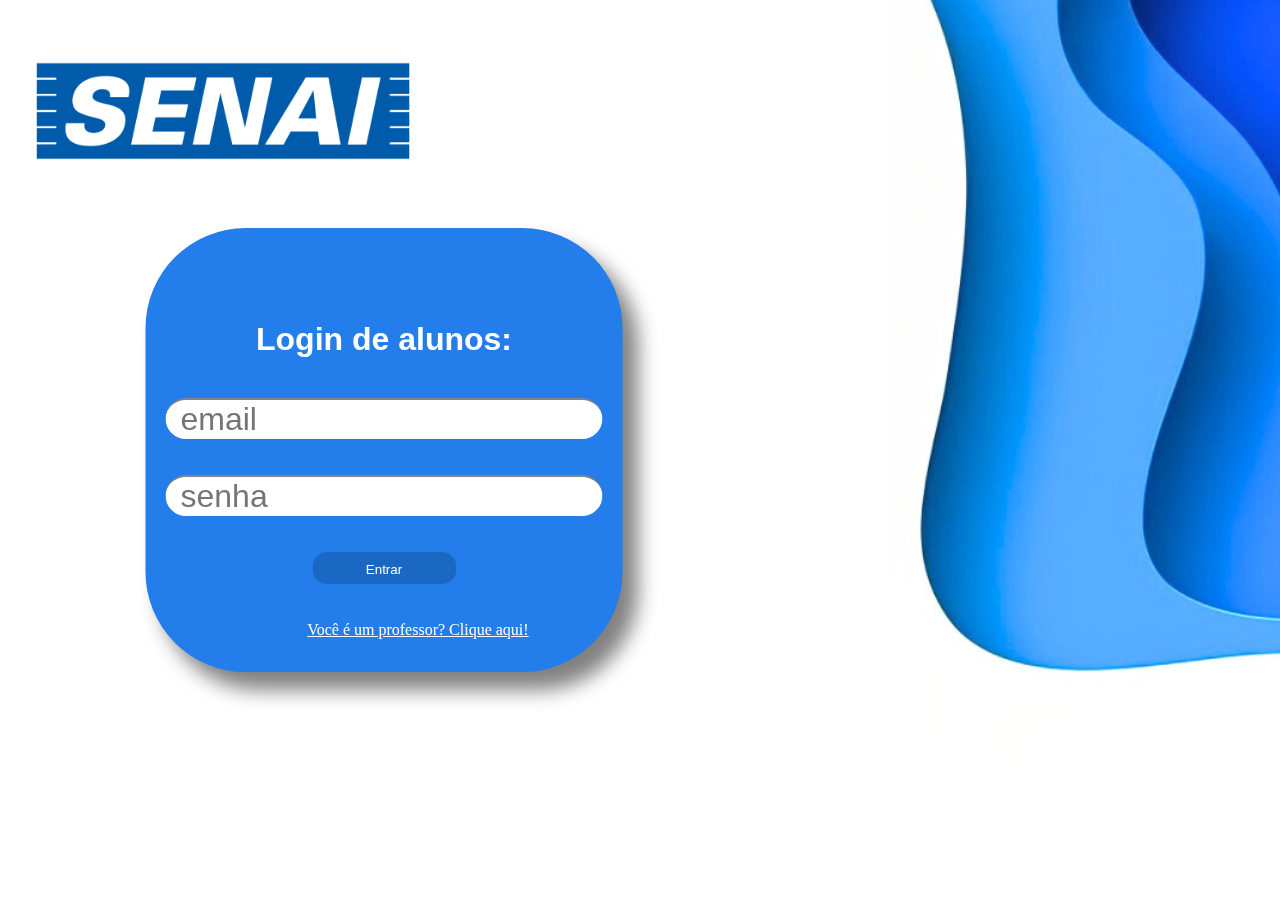
==== index.html @ 940a0bc1 "ignore essas mudanças" ====
<html>
    <head>
        <title>Logística Senai</title>
        <meta http-equiv="Content-Type" content="text/html; charset=utf-8">
        <link rel="stylesheet" href="css/style.css">
    <style>
    .divLoginL{
    height: auto;
    top: 50%;
    left: 30%;
    transform: translate(-50% , -50%);
    position:fixed;
    padding: 72px 20px;
    background-color: #237deb;
    border-radius:100px;
    box-shadow: 15px 17px 20px 0px #0000007f;
    font-family: 'Lucida Sans', 'Lucida Sans Regular', 'Lucida Grande', 'Lucida Sans Unicode', Geneva, Verdana, sans-serif;
    color: rgb(255, 255, 255);

    }
.senaiLogo{
    position: fixed;
    top: -11%;
    left: 1%;
    }
    
.botaoo{
    background-color: #1b68c4;
    font-family: 'Lucida Sans', 'Lucida Sans Regular', 'Lucida Grande', 'Lucida Sans Unicode', Geneva, Verdana, sans-serif;
    width: 9rem;
    height: 2rem;   
    border-radius: 15px;
    color: white;
    border-block-color: revert;
    border-block-start-width: initial;
    border-block-end: none;
    border-left-color: #ffffff00;
    border-right-color: #ffffff00;
    border-top-color: #ffffff00;
    cursor: pointer;
    }

    </style>
    </head>
    <body class="fundo" background="img/fundo_alunoLogin.png">	

            <center>
            <img src="img/senai-logo.png" class="senaiLogo" alt="Image" height="420" width="420">
			<div class="divLoginL">
			<form method="post" action="php/processoLogin.php" id="formcadastro" name="formcadastro">
				<h1 >Login de alunos:</h1>
                <br>
				<input type="text" name="email" id="email" size="20" class="caixaTexto" placeholder="email"><br/>
				<br>
                <br>
				<input type="password" name="senha" id="senha" size="20" class="caixaTexto" placeholder="senha"><br/>
				<br>
                <br>
                <input type="submit" value="Entrar" class="botaoo"/>
                
			</form>
			</div>
            <a href="php/loginProf.php" class="link">Você é um professor? Clique aqui!</a>
            </center>
            
    </body>
</html>
---- css/style.css ----
.caixaTexto{
    font-size: 2em;
    border-radius: 30px;
    border-color: #0000007d;
    border-style: hidden;
    border-top-style: solid;
    padding-inline-start: 15px;
    
}
.caixaTexto2{
    font-size: 160%;
    border-radius: 30px;
    border-color: #0000007d;
    border-style: hidden;
    border-top-style: solid;
    padding-inline-start: 15px;

}

.link{
    position: fixed;
    left: 24%;
    top: 69%;
    color: #fff;
}
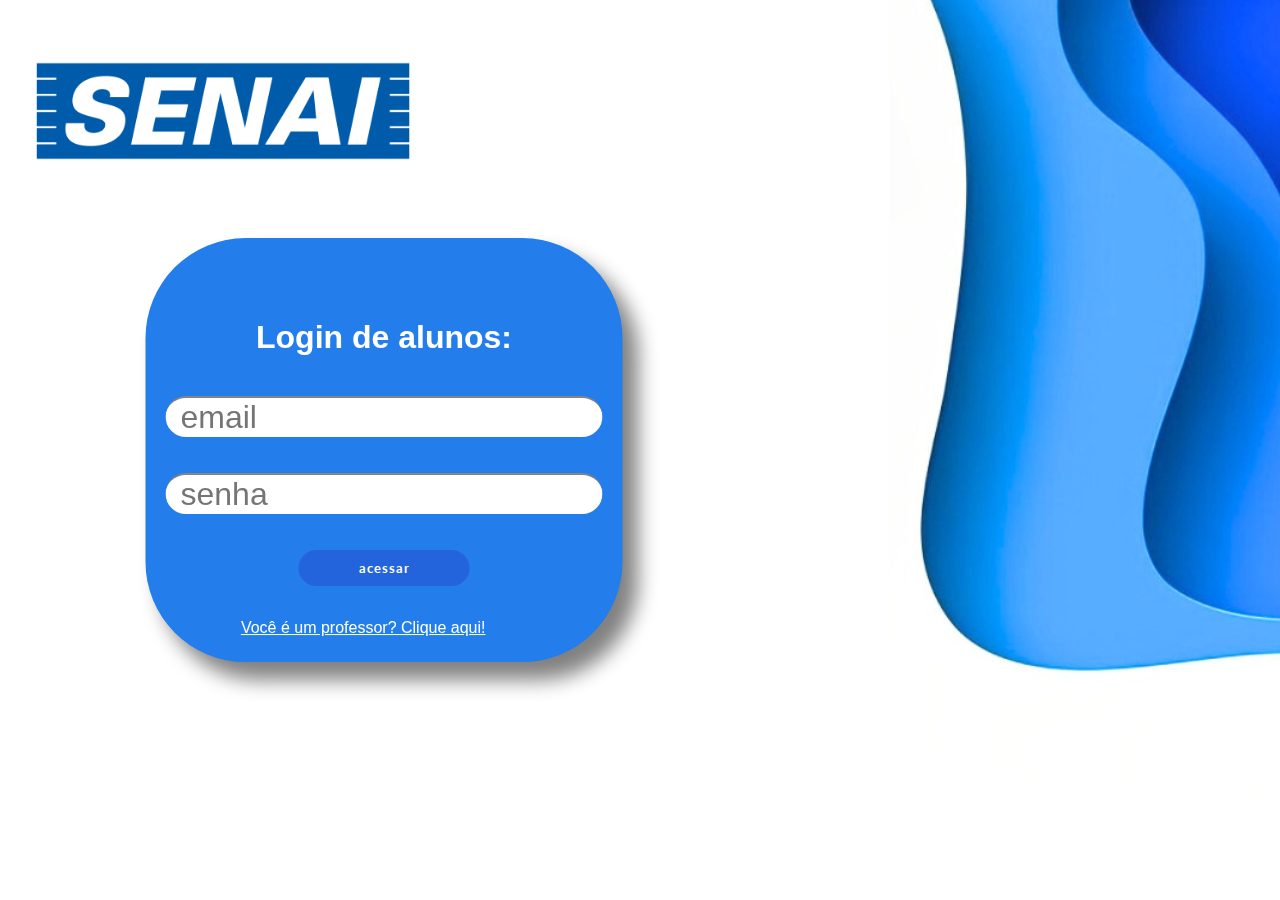
==== commit ada0d50e: "botões personalizados nas telas de login do Aluno e do Professor" ====
--- a/index.html
+++ b/index.html
@@ -1,53 +1,21 @@
-<html>
+<html lang="pt-br">
     <head>
         <title>Logística Senai</title>
+        <meta charset="UTF-8">
+        <meta name="viewport" content="width=device-width, initial-scale=1.0">
         <meta http-equiv="Content-Type" content="text/html; charset=utf-8">
         <link rel="stylesheet" href="css/style.css">
-    <style>
-    .divLoginL{
-    height: auto;
-    top: 50%;
-    left: 30%;
-    transform: translate(-50% , -50%);
-    position:fixed;
-    padding: 72px 20px;
-    background-color: #237deb;
-    border-radius:100px;
-    box-shadow: 15px 17px 20px 0px #0000007f;
-    font-family: 'Lucida Sans', 'Lucida Sans Regular', 'Lucida Grande', 'Lucida Sans Unicode', Geneva, Verdana, sans-serif;
-    color: rgb(255, 255, 255);
+        <link rel="stylesheet" href="css/styleDoBotao.css">
+        <link href='https://fonts.googleapis.com/css?family=Lato' rel='stylesheet' type='text/css'>
+        <link rel="stylesheet" href="https://cdn.jsdelivr.net/npm/bootstrap-icons@1.11.3/font/bootstrap-icons.min.css">
+    </head>
 
-    }
-.senaiLogo{
-    position: fixed;
-    top: -11%;
-    left: 1%;
-    }
-    
-.botaoo{
-    background-color: #1b68c4;
-    font-family: 'Lucida Sans', 'Lucida Sans Regular', 'Lucida Grande', 'Lucida Sans Unicode', Geneva, Verdana, sans-serif;
-    width: 9rem;
-    height: 2rem;   
-    border-radius: 15px;
-    color: white;
-    border-block-color: revert;
-    border-block-start-width: initial;
-    border-block-end: none;
-    border-left-color: #ffffff00;
-    border-right-color: #ffffff00;
-    border-top-color: #ffffff00;
-    cursor: pointer;
-    }
-
-    </style>
-    </head>
     <body class="fundo" background="img/fundo_alunoLogin.png">	
 
             <center>
-            <img src="img/senai-logo.png" class="senaiLogo" alt="Image" height="420" width="420">
-			<div class="divLoginL">
-			<form method="post" action="php/processoLogin.php" id="formcadastro" name="formcadastro">
+            <img src="img/senai-logo.png" class="senaiLogoL" alt="Image" height="420" width="420">
+			<div class="divLoginL" class="text-box">
+			<form method="post" action="processoLogin.php" id="formcadastro" name="formcadastro">
 				<h1 >Login de alunos:</h1>
                 <br>
 				<input type="text" name="email" id="email" size="20" class="caixaTexto" placeholder="email"><br/>
@@ -56,11 +24,10 @@
 				<input type="password" name="senha" id="senha" size="20" class="caixaTexto" placeholder="senha"><br/>
 				<br>
                 <br>
-                <input type="submit" value="Entrar" class="botaoo"/>
-                
+                <button class="btn btn-1 btn-sep icon-info">acessar</button>
+                <a href="loginProf.html" class="linkL">Você é um professor? Clique aqui!</a>
 			</form>
 			</div>
-            <a href="php/loginProf.php" class="link">Você é um professor? Clique aqui!</a>
             </center>
             
     </body>
--- a/css/style.css
+++ b/css/style.css
@@ -1,5 +1,7 @@
-
-
+.divLogin :visited{
+    color: #000000;
+    font-weight: bolder;
+}
 
 .caixaTexto{
     font-size: 2em;
@@ -20,9 +22,87 @@
 
 }
 
-.link{
+.divLoginL{
+    height: auto;
+    top: 50%;
+    left: 30%;
+    transform: translate(-50% , -50%);
+    position:fixed;
+    padding: 60px 20px;
+    background-color: #237deb;
+    border-radius:100px;
+    box-shadow: 15px 17px 20px 0px #0000007f;
+    font-family: 'Lucida Sans', 'Lucida Sans Regular', 'Lucida Grande', 'Lucida Sans Unicode', Geneva, Verdana, sans-serif;
+    color: rgb(255, 255, 255);
+
+    }
+.senaiLogoL{
     position: fixed;
-    left: 24%;
-    top: 69%;
+    top: -11%;
+    left: 1%;
+    }
+    
+.botaoo{
+    background-color: #1b68c4;
+    font-family: 'Lucida Sans', 'Lucida Sans Regular', 'Lucida Grande', 'Lucida Sans Unicode', Geneva, Verdana, sans-serif;
+    width: 9rem;
+    height: 2rem;   
+    border-radius: 15px;
+    color: white;
+    border-block-color: revert;
+    border-block-start-width: initial;
+    border-block-end: none;
+    border-left-color: #ffffff00;
+    border-right-color: #ffffff00;
+    border-top-color: #ffffff00;
+    cursor: pointer;
+    }
+
+.linkL{
+    position: absolute;
+    left: 20%;
+    top: 90%;
     color: #fff;
 }
+
+.linkR{
+    position: absolute;
+    left: 24%;
+    top: 90%;
+    color: #fff;
+}
+
+.divLogin{
+    height: auto;
+    top: 50%;
+    right: 6%;
+    transform: translate(-50% , -50%);
+    position: fixed;
+    padding: 60px 20px;
+    background-color: #1cabd6;
+    border-radius:100px;
+    box-shadow: 15px 17px 20px 0px #0000007f;
+    font-family: 'Lucida Sans', 'Lucida Sans Regular', 'Lucida Grande', 'Lucida Sans Unicode', Geneva, Verdana, sans-serif;
+    color: rgb(255, 255, 255);
+    }
+
+.botao{
+    background-color: #1e96ba;
+    font-family: 'Lucida Sans', 'Lucida Sans Regular', 'Lucida Grande', 'Lucida Sans Unicode', Geneva, Verdana, sans-serif;
+    width: 9rem;
+    height: 2rem;   
+    border-radius: 15px;
+    color: white;
+    border-block-color: revert;
+    border-block-start-width: initial;
+    border-block-end: none;
+    border-left-color: #ffffff00;
+    border-right-color: #ffffff00;
+    border-top-color: #ffffff00;
+    cursor: pointer;
+}
+.senaiLogoR{
+    position: fixed;
+    top: -11%;
+    left: 77%;
+}
--- a/css/styleDoBotao.css
+++ b/css/styleDoBotao.css
@@ -0,0 +1,90 @@
+.btn {
+  border: none;
+  font-family: 'Lato';
+  background: none;
+  cursor: pointer;
+  padding: 10px 60px;
+  display: inline-block;
+  margin: 0px 30px;
+  letter-spacing: 1px;
+  font-weight: 700;
+  outline: none;
+  position: relative;
+  -webkit-transition: all 0.3s;
+  -moz-transition: all 0.3s;
+  transition: all 0.3s;
+  border-radius:100px;
+}
+
+.btn:after {
+  content: '';
+  position: absolute;
+  z-index: -1;
+  -webkit-transition: all 0.3s;
+  -moz-transition: all 0.3s;
+  transition: all 0.3s;
+}
+
+/* Pseudo elements for icons */
+.btn:before {
+  font-family: 'FontAwesome';
+  font-style: normal;
+  font-weight: normal;
+  font-variant: normal;
+  text-transform: none;
+  line-height: 1;
+  position: relative;
+  -webkit-font-smoothing: antialiased;
+}
+
+.btn-sep:before {
+  background: rgba(0,0,0,0.15);
+}
+
+.btn-1 {
+  background: #2364dd;
+  color: #fff;
+}
+
+.btn-1:hover {
+  background: #1e58c4;
+}
+
+.btn-1:active {
+  background: #1c52b6;
+  top: 2px;
+}
+
+.btn-1:before {
+  position: absolute;
+  height: 100%;
+  left: 0;
+  top: 0;
+  line-height: 3;
+  font-size: 140%;
+  width: 60px;
+}
+
+.btn-2 {
+  background: #1e9ac0;
+  color: #fff;
+}
+
+.btn-2:hover {
+  background: #1b8bad;
+}
+
+.btn-2:active {
+  background: #1983a3;
+  top: 2px;
+}
+
+.btn-2:before {
+  position: absolute;
+  height: 100%;
+  left: 0;
+  top: 0;
+  line-height: 3;
+  font-size: 140%;
+  width: 60px;
+}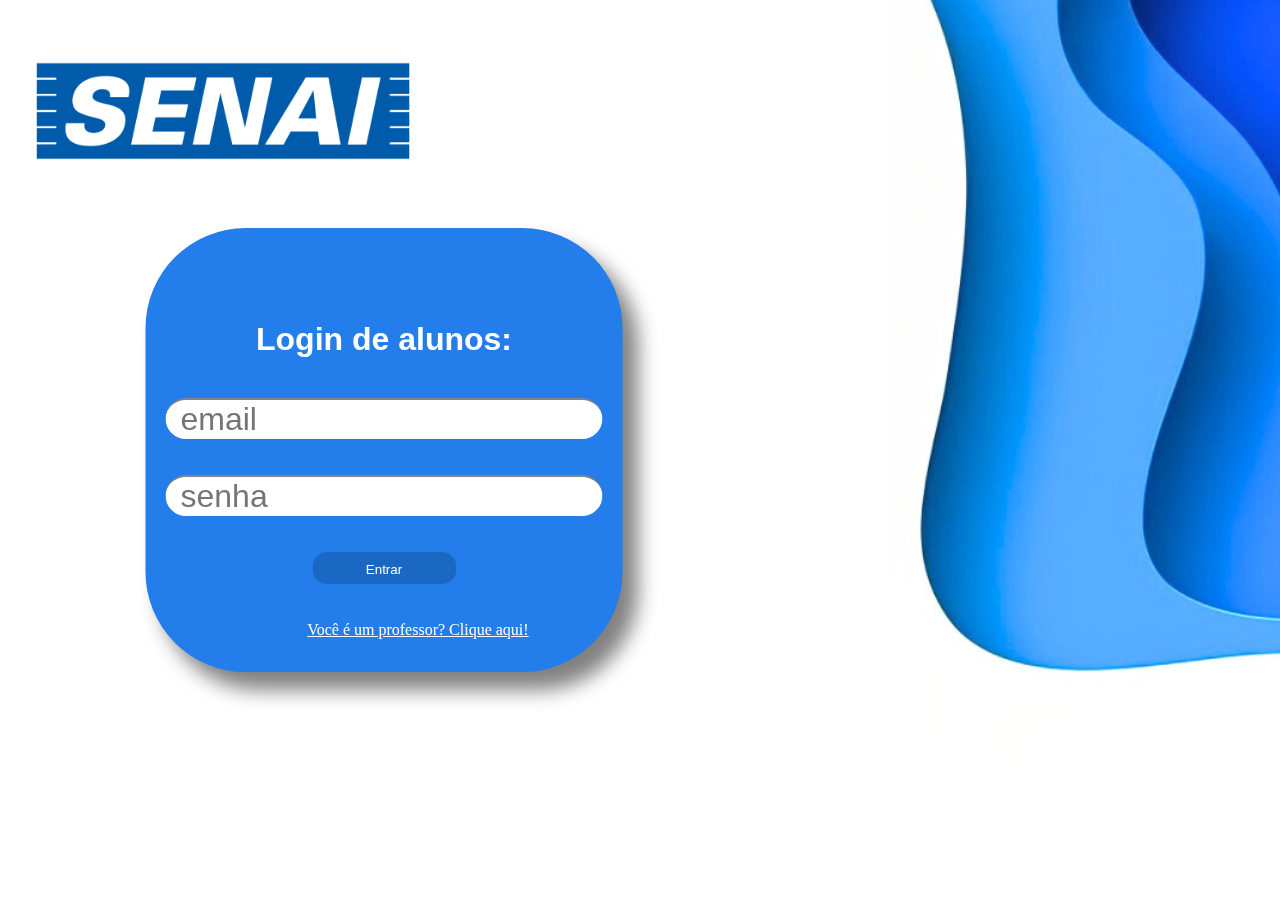
==== commit 804c402f: "Revert "botões personalizados nas telas de login do Aluno e do Professor"" ====
--- a/index.html
+++ b/index.html
@@ -5,8 +5,6 @@
         <meta name="viewport" content="width=device-width, initial-scale=1.0">
         <meta http-equiv="Content-Type" content="text/html; charset=utf-8">
         <link rel="stylesheet" href="css/style.css">
-        <link rel="stylesheet" href="css/styleDoBotao.css">
-        <link href='https://fonts.googleapis.com/css?family=Lato' rel='stylesheet' type='text/css'>
         <link rel="stylesheet" href="https://cdn.jsdelivr.net/npm/bootstrap-icons@1.11.3/font/bootstrap-icons.min.css">
     </head>
 
@@ -14,7 +12,7 @@
 
             <center>
             <img src="img/senai-logo.png" class="senaiLogoL" alt="Image" height="420" width="420">
-			<div class="divLoginL" class="text-box">
+			<div class="divLoginL">
 			<form method="post" action="processoLogin.php" id="formcadastro" name="formcadastro">
 				<h1 >Login de alunos:</h1>
                 <br>
@@ -24,10 +22,11 @@
 				<input type="password" name="senha" id="senha" size="20" class="caixaTexto" placeholder="senha"><br/>
 				<br>
                 <br>
-                <button class="btn btn-1 btn-sep icon-info">acessar</button>
-                <a href="loginProf.html" class="linkL">Você é um professor? Clique aqui!</a>
+                <input type="submit" value="Entrar" class="botaoo"/>
+                
 			</form>
 			</div>
+            <a href="loginProf.html" class="link">Você é um professor? Clique aqui!</a>
             </center>
             
     </body>
--- a/css/style.css
+++ b/css/style.css
@@ -28,7 +28,7 @@
     left: 30%;
     transform: translate(-50% , -50%);
     position:fixed;
-    padding: 60px 20px;
+    padding: 72px 20px;
     background-color: #237deb;
     border-radius:100px;
     box-shadow: 15px 17px 20px 0px #0000007f;
@@ -58,32 +58,31 @@
     cursor: pointer;
     }
 
-.linkL{
-    position: absolute;
-    left: 20%;
-    top: 90%;
+.link{
+    position: fixed;
+    left: 24%;
+    top: 69%;
     color: #fff;
 }
-
-.linkR{
-    position: absolute;
-    left: 24%;
-    top: 90%;
-    color: #fff;
-}
-
 .divLogin{
     height: auto;
     top: 50%;
     right: 6%;
     transform: translate(-50% , -50%);
     position: fixed;
-    padding: 60px 20px;
+    padding: 72px 20px;
     background-color: #1cabd6;
     border-radius:100px;
     box-shadow: 15px 17px 20px 0px #0000007f;
     font-family: 'Lucida Sans', 'Lucida Sans Regular', 'Lucida Grande', 'Lucida Sans Unicode', Geneva, Verdana, sans-serif;
     color: rgb(255, 255, 255);
+    }
+
+.linkR{
+    position: fixed;
+    left: 65%;
+    top: 69%;
+    color: #fff;
     }
 
 .botao{
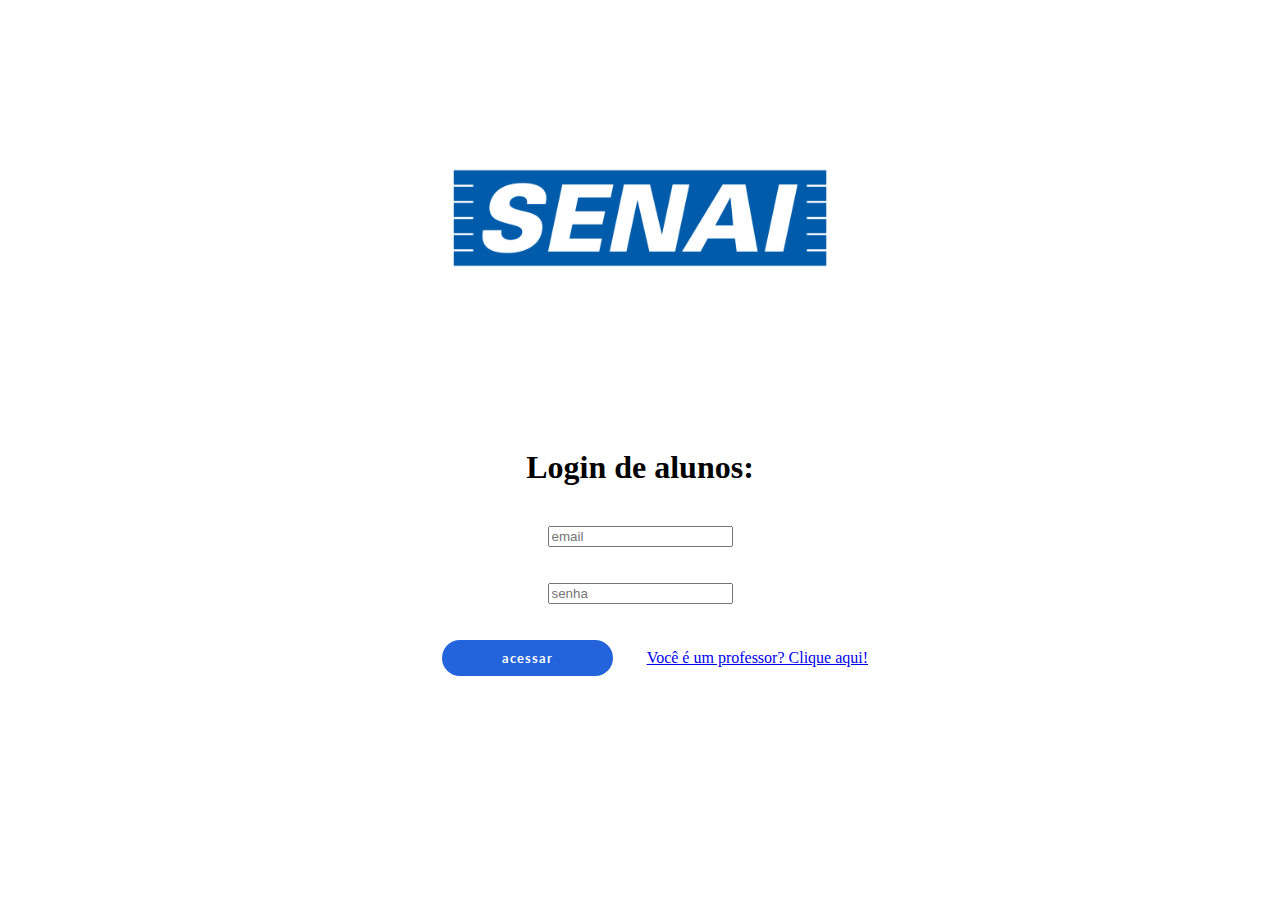
==== commit e482fec2: "modificações na imagem de fundo" ====
--- a/index.html
+++ b/index.html
@@ -5,14 +5,16 @@
         <meta name="viewport" content="width=device-width, initial-scale=1.0">
         <meta http-equiv="Content-Type" content="text/html; charset=utf-8">
         <link rel="stylesheet" href="css/style.css">
+        <link rel="stylesheet" href="css/styleDoBotao.css">
+        <link href='https://fonts.googleapis.com/css?family=Lato' rel='stylesheet' type='text/css'>
         <link rel="stylesheet" href="https://cdn.jsdelivr.net/npm/bootstrap-icons@1.11.3/font/bootstrap-icons.min.css">
     </head>
 
-    <body class="fundo" background="img/fundo_alunoLogin.png">	
+    <body class="fundo" background="img/fundo_AlunoLogin.png">	
 
             <center>
             <img src="img/senai-logo.png" class="senaiLogoL" alt="Image" height="420" width="420">
-			<div class="divLoginL">
+			<div class="divLoginL" class="text-box">
 			<form method="post" action="processoLogin.php" id="formcadastro" name="formcadastro">
 				<h1 >Login de alunos:</h1>
                 <br>
@@ -22,11 +24,10 @@
 				<input type="password" name="senha" id="senha" size="20" class="caixaTexto" placeholder="senha"><br/>
 				<br>
                 <br>
-                <input type="submit" value="Entrar" class="botaoo"/>
-                
+                <button class="btn btn-1 btn-sep icon-info">acessar</button>
+                <a href="loginProf.html" class="linkL">Você é um professor? Clique aqui!</a>
 			</form>
 			</div>
-            <a href="loginProf.html" class="link">Você é um professor? Clique aqui!</a>
             </center>
             
     </body>
--- a/css/styleDoBotao.css
+++ b/css/styleDoBotao.css
@@ -0,0 +1,90 @@
+.btn {
+  border: none;
+  font-family: 'Lato';
+  background: none;
+  cursor: pointer;
+  padding: 10px 60px;
+  display: inline-block;
+  margin: 0px 30px;
+  letter-spacing: 1px;
+  font-weight: 700;
+  outline: none;
+  position: relative;
+  -webkit-transition: all 0.3s;
+  -moz-transition: all 0.3s;
+  transition: all 0.3s;
+  border-radius:100px;
+}
+
+.btn:after {
+  content: '';
+  position: absolute;
+  z-index: -1;
+  -webkit-transition: all 0.3s;
+  -moz-transition: all 0.3s;
+  transition: all 0.3s;
+}
+
+/* Pseudo elements for icons */
+.btn:before {
+  font-family: 'FontAwesome';
+  font-style: normal;
+  font-weight: normal;
+  font-variant: normal;
+  text-transform: none;
+  line-height: 1;
+  position: relative;
+  -webkit-font-smoothing: antialiased;
+}
+
+.btn-sep:before {
+  background: rgba(0,0,0,0.15);
+}
+
+.btn-1 {
+  background: #2364dd;
+  color: #fff;
+}
+
+.btn-1:hover {
+  background: #1e58c4;
+}
+
+.btn-1:active {
+  background: #1c52b6;
+  top: 2px;
+}
+
+.btn-1:before {
+  position: absolute;
+  height: 100%;
+  left: 0;
+  top: 0;
+  line-height: 3;
+  font-size: 140%;
+  width: 60px;
+}
+
+.btn-2 {
+  background: #1e9ac0;
+  color: #fff;
+}
+
+.btn-2:hover {
+  background: #1b8bad;
+}
+
+.btn-2:active {
+  background: #1983a3;
+  top: 2px;
+}
+
+.btn-2:before {
+  position: absolute;
+  height: 100%;
+  left: 0;
+  top: 0;
+  line-height: 3;
+  font-size: 140%;
+  width: 60px;
+}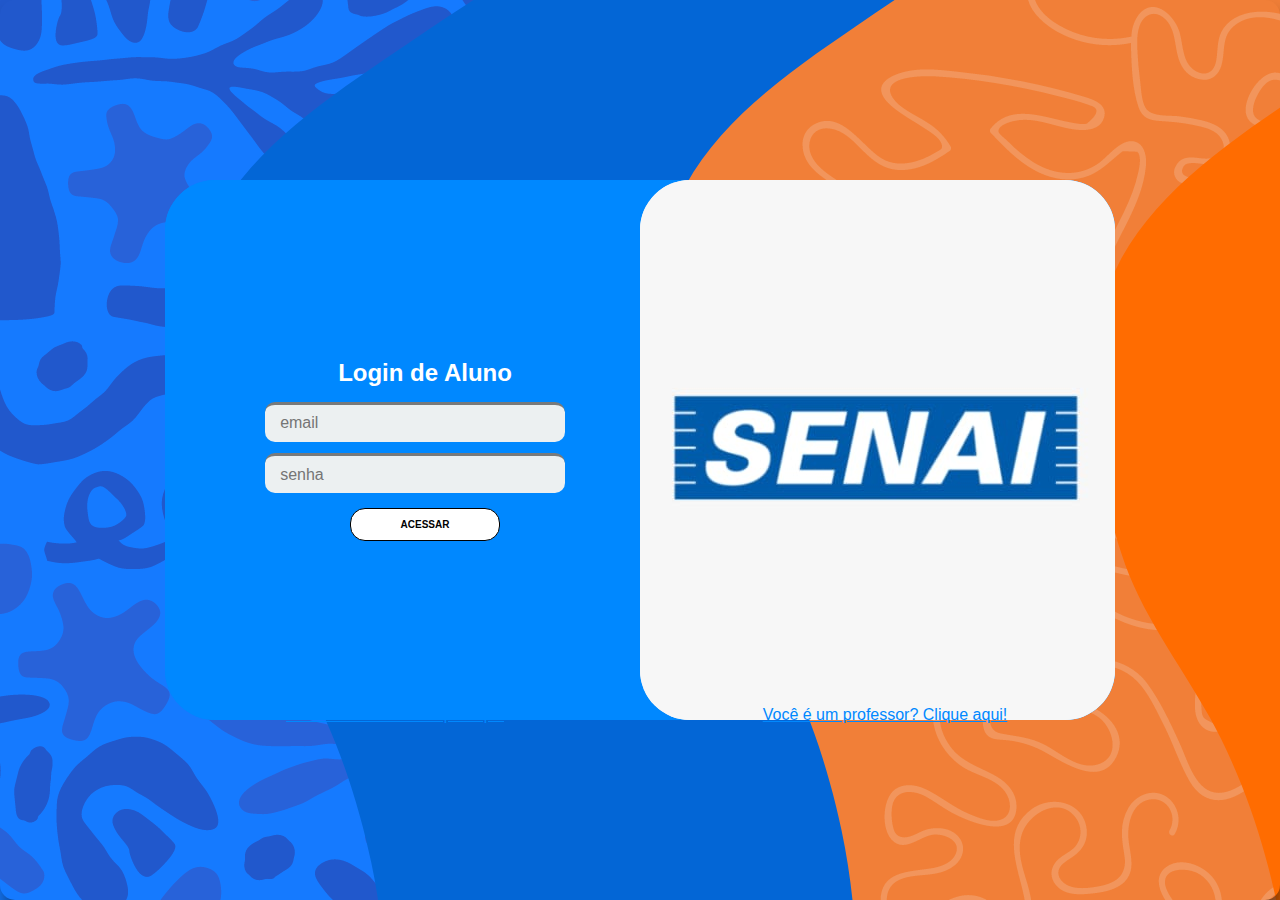
==== commit 5e297a10: "modificação no menu de cada página" ====
--- a/index.html
+++ b/index.html
@@ -1,34 +1,51 @@
 <html lang="pt-br">
     <head>
-        <title>Logística Senai</title>
         <meta charset="UTF-8">
         <meta name="viewport" content="width=device-width, initial-scale=1.0">
-        <meta http-equiv="Content-Type" content="text/html; charset=utf-8">
-        <link rel="stylesheet" href="css/style.css">
-        <link rel="stylesheet" href="css/styleDoBotao.css">
-        <link href='https://fonts.googleapis.com/css?family=Lato' rel='stylesheet' type='text/css'>
-        <link rel="stylesheet" href="https://cdn.jsdelivr.net/npm/bootstrap-icons@1.11.3/font/bootstrap-icons.min.css">
+        <meta http-equiv="X-UA-Compatible" content="ie=edge">
+        <title>Logística Senai</title>
+        <link rel="stylesheet" href="styleDoLogin.css">
+        <link rel="stylesheet" href="https://use.fontawesome.com/releases/v5.8.2/css/all.css"
+            integrity="sha384-oS3vJWv+0UjzBfQzYUhtDYW+Pj2yciDJxpsK1OYPAYjqT085Qq/1cq5FLXAZQ7Ay" crossorigin="anonymous">
+</head>
+
     </head>
 
-    <body class="fundo" background="img/fundo_AlunoLogin.png">	
-
-            <center>
-            <img src="img/senai-logo.png" class="senaiLogoL" alt="Image" height="420" width="420">
-			<div class="divLoginL" class="text-box">
-			<form method="post" action="processoLogin.php" id="formcadastro" name="formcadastro">
-				<h1 >Login de alunos:</h1>
-                <br>
-				<input type="text" name="email" id="email" size="20" class="caixaTexto" placeholder="email"><br/>
-				<br>
-                <br>
-				<input type="password" name="senha" id="senha" size="20" class="caixaTexto" placeholder="senha"><br/>
-				<br>
-                <br>
-                <button class="btn btn-1 btn-sep icon-info">acessar</button>
-                <a href="loginProf.html" class="linkL">Você é um professor? Clique aqui!</a>
-			</form>
-			</div>
-            </center>
-            
+    <body class="sign-up-js">
+        <div class="container">
+            <div class="content first-content">
+                <div class="second-column second-position1">
+                    <h2 class="title title-second">Login de Aluno</h2>
+                    <br>
+                    <form method="post" action="processoLoginAluno.php" class="form">
+                        <input type="email" name="emailAluno" id="emailAluno" placeholder="email">
+                        <br>
+                        <input type="password" name="senhaAluno" id="senhaAluno" placeholder="senha">
+                        <br>
+                        <button class="btn-second btn-right">acessar</button>
+                    </form>
+                </div> <!-- second-column -->
+                <div class="first-column first-position1">
+                    <button id="signin" class="btn-link btn-link-right">Você é um professor? Clique aqui!</button>
+                </div> <!-- first-column -->
+            </div> <!-- content first-content -->
+            <div class="content second-content">
+                <div class="second-column second-position2">
+                    <h2 class="title title-second">Login de Professor</h2>
+                    <br>
+                    <form method="post" action="processoLoginProf.php" class="form">
+                        <input type="email" name="emailProf" id="emailProf" placeholder="email">
+                        <br>
+                        <input type="password" name="senhaProf" id="senhaProf" placeholder="senha">
+                        <br>
+                        <button class="btn-second btn-right">acessar</button>
+                    </form>
+                </div> <!-- second-column -->
+                <div class="first-column first-position2">
+                    <button id="signup"class="btn-link btn-link-left">Você é um Aluno? Clique aqui!</button>
+                </div> <!-- first-column -->
+            </div> <!-- content second-content -->
+        </div> <!-- container -->
+        <script src="js/login.js"></script>
     </body>
-</html>
+</html>--- a/styleDoLogin.css
+++ b/styleDoLogin.css
@@ -0,0 +1,288 @@
+*{
+    margin: 0;
+    padding: 0
+}
+
+body{
+    font-family: 'Open Sans', sans-serif;
+    background-image: url("img/fundo_login.png");  
+}
+
+.senaiLogo1{
+    position: fixed;
+    top: 29%;
+    right: 27.3%;
+    width: 20%;
+    height: 40%;
+    transition: 1s;
+    }
+
+.senaiLogo2{
+    position: fixed;
+    top: 29%;
+    right: 52.5%;
+    width: 20%;
+    height: 40%;
+    }
+
+.btn-link-right{
+    position: relative;
+    top: 265px;
+    right: 250px;
+}
+
+.btn-link-left{
+    position: relative;
+    top: 265px;
+    right: 420px;
+}
+
+.btn-link-left:hover{
+    color: rgb(2, 102, 190);
+}
+
+.btn-link-right:hover{
+    color: rgb(2, 102, 190);
+}
+
+.container{
+    display: flex;
+    justify-content: center;
+    align-items: center;
+    height: 100vh;
+    background-repeat: no-repeat;
+    background-size: 0% 0%;
+    border-radius:15px;
+    box-shadow: 5px 17px 20px 0px #0000007f;
+}
+
+.content{
+    background-color: rgb(0, 136, 255);
+    border-radius: 50px;
+    width: 950px;
+    height: 60%;
+    justify-content: space-between;
+    align-items: center;
+    position: relative;
+}
+
+.content::before{
+    content: "";
+    position: absolute;
+    background-color: rgb(255, 255, 255);
+    width: 50%;
+    height: 100%;
+    border-radius: 50px;
+
+    right: 0%;
+}
+
+.title{
+    color: rgb(255, 255, 255);
+    font-weight: bold;
+}
+
+.title-primary{
+    color: #000000;
+}
+
+.title-second{
+    color: rgb(255, 255, 255);;
+}
+
+.btn-right{
+    color: #000000;
+    border-radius: 15px;
+    text-transform: uppercase;
+    font-size: 10px;
+    padding: 10px 50px;
+    cursor: pointer;
+    font-weight: bold;
+    align-self: center;
+}
+
+.btn-second{
+    background-color: rgb(255, 255, 255);
+    border: 1px solid;
+    transition: background-color .5s;
+}
+
+.btn-second:active{
+    position: relative;
+    top: 2px;
+}
+
+.btn-second:hover{
+    background-color: transparent;
+    color: #fff;
+}
+
+.btn-link{
+    background: none;
+    border: none;
+    padding: 0;
+    font: inherit;
+    color: rgb(0, 136, 255);;
+    text-decoration: underline;
+    cursor: pointer;
+    z-index: 1;
+}
+
+.first-content{
+    display: flex;
+}
+
+.first-content .second-column{
+    z-index: 11;
+}
+
+.first-column{
+    text-align: center;
+    width: 40%;
+    z-index: 10;
+}
+
+.first-position1{
+    position: relative;
+    left: 210px;
+}
+
+.first-position2{
+    position: relative;
+    right: 110px;
+}
+
+.second-column{
+    width: 60%;
+    display: flex;
+    flex-direction: column;
+    align-items: center;
+}
+
+.second-position1{
+    position: relative;
+    left: -25px;
+}
+
+.second-position2{
+    position: relative;
+    left: 430px;
+}
+
+.form{
+    display: flex;
+    flex-direction: column;
+    width: 55%;
+}
+
+.form input{
+    height: 40px;
+    width: 300px;
+    border: none;
+    background-color: #ecf0f1;
+    margin: -1%;
+    font-size: 1em;
+    border-radius: 10px;
+    border-color: #0000007d;
+    border-style: hidden;
+    border-top-style: solid;
+    padding-inline-start: 15px;
+}
+input:-webkit-autofill 
+{    
+    -webkit-box-shadow: 0 0 0px 1000px #ecf0f1 inset !important;
+    -webkit-text-fill-color: #000 !important;
+}
+.label-input {
+    background-color: #ecf0f1;
+    display: flex;
+    align-items: center;
+    margin: 8px;
+}
+.icon-modify {
+    color: #7f8c8d;
+    padding: 0 5px;
+}
+
+.second-content{
+    position: absolute;
+    display: flex;
+}
+
+.second-content .first-column{
+    order: 2;
+    z-index: -1;
+}
+
+.second-column .second-content{
+    order: 1;
+    z-index: -1;
+}
+
+.sign-in-js .first-content .first-column {
+    z-index: -1;
+}
+
+.sign-in-js .second-content .second-column {
+    z-index: 11;
+}
+.sign-in-js .second-content .first-column {
+    z-index: 13;
+}
+
+.sign-in-js .content::before {
+    right: 50%;
+    border-radius: 50px;
+    animation: slidein 1s; /*MODIFIQUEI DE 3s PARA 1.3s*/
+    z-index: 12;
+    background-image: url("img/senai-logo-fundo.jpeg");  
+
+}
+
+.sign-up-js .content::before {
+    animation: slideout 1s; 
+    z-index: 12;
+    background-image: url("img/senai-logo-fundo.jpeg");  
+    
+}
+
+.sign-up-js .second-content .first-column,
+.sign-up-js .second-content .second-column{
+    z-index: -1;
+}
+
+.sign-up-js .first-content .second-column{
+    z-index: 11;
+}
+
+.sign-up-js .first-content .first-column{
+    z-index: 13;    
+}
+
+.sign-in-js .first-content .second-column{
+    position: relative;
+    z-index: -1;
+    animation: slidein 1s; 
+}
+
+@keyframes slidein {
+    
+    from{
+        right: 0%;
+    }
+
+    to{
+        right: 50%;
+    }
+}
+
+@keyframes slideout {
+    
+    from{
+        right: 50%;
+    }
+
+    to{
+        right: 0%;
+    }
+}